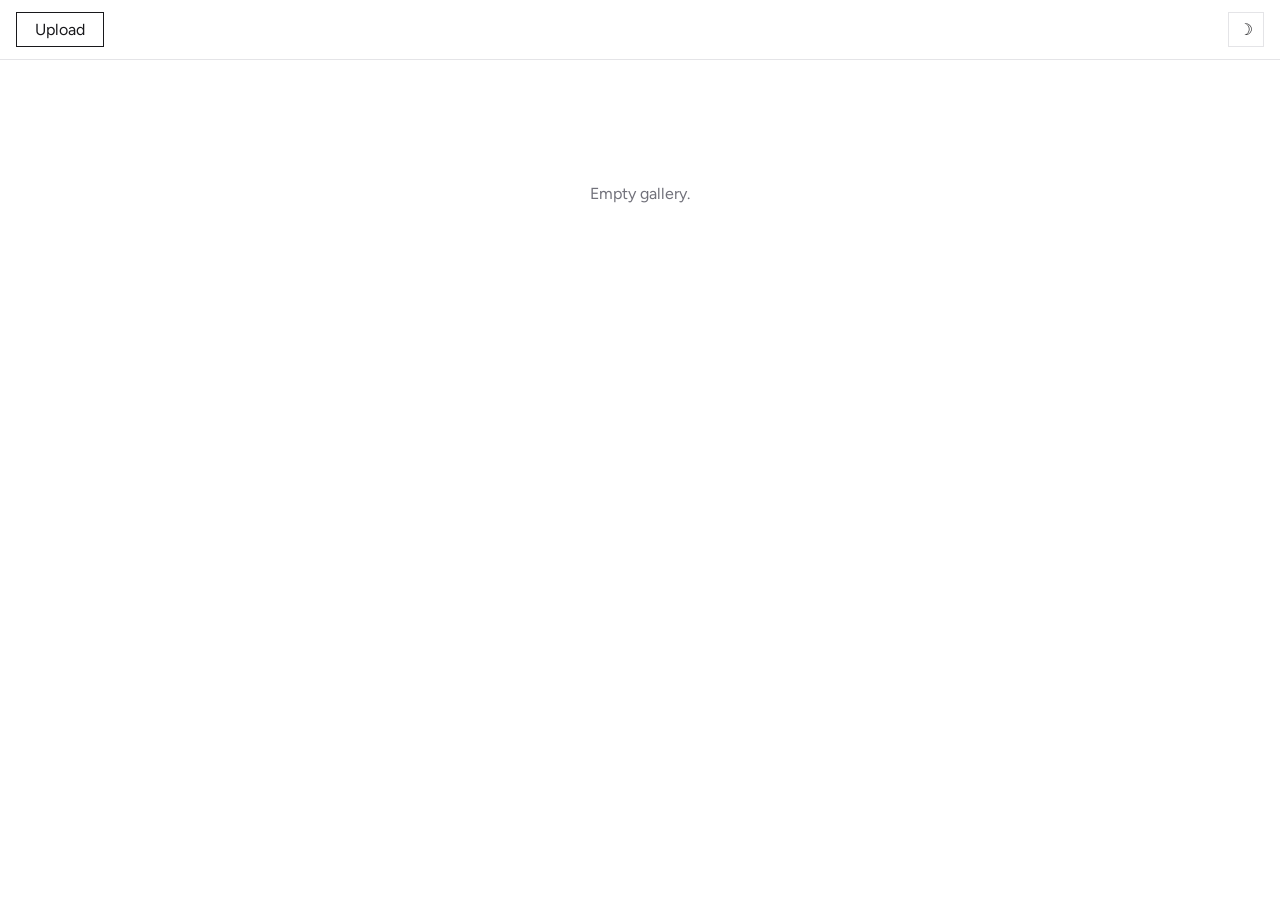
==== index.html @ 34f26216 "fix: migrate legacy DBs and bound abandoned upload parts - db::open now adds pass_hash, rebuilds the" ====
<!DOCTYPE html>
<html lang="en" data-theme="light">
<head>
<meta charset="utf-8">
<meta name="viewport" content="width=device-width, initial-scale=1">
<title>Photos</title>
<link rel="stylesheet" href="./styles.css">
<script>
try {
  var saved = localStorage.getItem("theme");
  document.documentElement.dataset.theme =
    saved === "light" || saved === "dark" ? saved :
    (matchMedia("(prefers-color-scheme: dark)").matches ? "dark" : "light");
} catch (_) { document.documentElement.dataset.theme = "light"; }
</script>
</head>
<body>
<div id="key-banner" role="status" hidden>
  <span>Your key: <code id="key-banner-key"></code> &mdash; save it; it is the only way to edit this gallery.</span>
  <button id="key-banner-close" type="button" aria-label="Dismiss">&times;</button>
</div>
<header id="topbar">
  <button id="upload-btn" type="button">Upload</button>
  <input type="file" id="file-input" multiple hidden>
  <button id="edit-btn" type="button" hidden>Edit</button>
  <span id="gallery-label"></span>
  <div id="actions">
    <button id="theme-btn" type="button" aria-label="Toggle theme">&#9789;</button>
  </div>
</header>
<div id="editbar" hidden>
  <span id="sel-count">0 selected</span>
  <label id="public-row" title="Anyone with the link can view this gallery">
    <input type="checkbox" id="public-check"> Public
  </label>
  <span id="edit-status" role="status"></span>
  <button id="lock-btn" type="button">Protect</button>
  <button id="delete-btn" type="button">Delete</button>
  <button id="delete-gallery-btn" type="button">Delete gallery</button>
  <button id="done-btn" type="button">Done</button>
</div>
<main id="main">
  <p id="upload-status" role="status"></p>
  <p id="empty" hidden>Empty gallery.</p>
  <div id="grid"></div>
  <button id="load-more" type="button" hidden>Load more</button>
</main>
<dialog id="key-dialog" aria-labelledby="key-title">
  <form method="dialog" id="key-form">
    <h2 id="key-title">Gallery key</h2>
    <input type="text" id="key-input" autocomplete="off" autocapitalize="none" autocorrect="off" spellcheck="false" maxlength="128">
    <p id="key-help">6-128 ASCII characters, no spaces or accents. For a new key use at least 12, with a capital letter and a symbol (like Sunset-Beach-42). Save it; it is the only way to edit this gallery.</p>
    <p id="key-error" role="alert"></p>
    <div id="key-actions">
      <button id="key-confirm" value="default" type="submit">Continue</button>
    </div>
  </form>
</dialog>
<dialog id="pass-dialog" aria-labelledby="pass-title">
  <form method="dialog" id="pass-form">
    <h2 id="pass-title">Locked gallery</h2>
    <p>This gallery is password-protected. Enter the gallery password to view it. The owner key always works too.</p>
    <input type="password" id="pass-input" placeholder="Gallery password" autocomplete="off">
    <p id="pass-error" role="alert"></p>
    <div id="key-actions">
      <button id="pass-cancel" value="cancel" type="button">Cancel</button>
      <button id="pass-confirm" value="unlock" type="submit">Unlock</button>
    </div>
  </form>
</dialog>
<dialog id="setpass-dialog" aria-labelledby="setpass-title">
  <form method="dialog" id="setpass-form">
    <h2 id="setpass-title">Protect gallery</h2>
    <p id="setpass-help">Viewers will need this password to open the gallery.</p>
    <input type="password" id="setpass-input" placeholder="New password" autocomplete="new-password">
    <p id="setpass-error" role="alert"></p>
    <div id="key-actions">
      <button id="setpass-cancel" value="cancel" type="button">Cancel</button>
      <button id="setpass-confirm" value="default" type="submit">Save</button>
      <button id="setpass-remove" value="remove" formnovalidate type="submit" hidden>Remove protection</button>
    </div>
  </form>
</dialog>
<dialog id="confirm-dialog" aria-labelledby="confirm-title">
  <form method="dialog" id="confirm-form">
    <h2 id="confirm-title">Delete photos?</h2>
    <p id="confirm-text">This cannot be undone.</p>
    <div id="key-actions">
      <button value="cancel" formnovalidate type="submit">Cancel</button>
      <button id="confirm-yes" value="default" type="submit">Delete</button>
    </div>
  </form>
</dialog>
<div id="lightbox" role="dialog" aria-modal="true" aria-label="Photo viewer" hidden>
  <button id="close" aria-label="Close">&times;</button>
  <button id="prev" aria-label="Previous">&lsaquo;</button>
  <div id="viewport"></div>
  <button id="next" aria-label="Next">&rsaquo;</button>
  <div id="counter"></div>
</div>
<script src="./app.js"></script>
</body>
</html>
---- styles.css ----
@font-face {
  font-family: "Figtree";
  src: url("./fonts/Figtree-400.woff2") format("woff2");
  font-weight: 400;
  font-style: normal;
  font-display: swap;
}
@font-face {
  font-family: "Figtree";
  src: url("./fonts/Figtree-500.woff2") format("woff2");
  font-weight: 500;
  font-style: normal;
  font-display: swap;
}
@font-face {
  font-family: "Figtree";
  src: url("./fonts/Figtree-600.woff2") format("woff2");
  font-weight: 600;
  font-style: normal;
  font-display: swap;
}

:root {
  color-scheme: light;
  --bg: #fff;
  --surface: #f4f4f5;
  --fg: #18181b;
  --muted: #71717a;
  --border: #e4e4e7;
  --input-bg: #fff;
  --accent: #2563eb;
}
:root[data-theme="dark"] {
  color-scheme: dark;
  --bg: #101013;
  --surface: #1b1b1f;
  --fg: #f4f4f5;
  --muted: #a1a1aa;
  --border: #2e2e34;
  --input-bg: #1b1b1f;
  --accent: #3b82f6;
}

* { box-sizing: border-box; }
body {
  margin: 0;
  min-height: 100vh;
  display: flex;
  flex-direction: column;
  font-family: "Figtree", system-ui, -apple-system, sans-serif;
  background: var(--bg);
  color: var(--fg);
}
button { font: inherit; }
:focus-visible { outline: 2px solid var(--accent); outline-offset: 2px; }

#key-banner {
  display: flex;
  align-items: center;
  gap: 12px;
  flex-wrap: wrap;
  padding: 10px 16px;
  background: var(--surface);
  border-bottom: 1px solid var(--accent);
  font-size: 13px;
}
#key-banner[hidden] { display: none; }
#key-banner span { flex: 1 1 auto; }
#key-banner code {
  font-family: ui-monospace, monospace;
  padding: 2px 6px;
  background: var(--bg);
  border: 1px solid var(--border);
}
#key-banner button {
  background: transparent;
  color: var(--fg);
  border: 1px solid var(--border);
  padding: 4px 10px;
  cursor: pointer;
}
#key-banner button:hover { background: var(--bg); }
#topbar {
  display: flex;
  align-items: center;
  gap: 16px;
  flex-wrap: wrap;
  padding: 12px 16px;
  border-bottom: 1px solid var(--border);
  position: sticky;
  top: 0;
  background: var(--bg);
  z-index: 5;
}
#gallery-label { font-weight: 600; font-size: 15px; }
#gallery-label:empty { display: none; }
#actions { display: flex; gap: 8px; align-items: center; margin-left: auto; }

input[type="password"], #key-input {
  font: inherit;
  color: var(--fg);
  background: var(--input-bg);
  border: 1px solid var(--border);
  padding: 7px 10px;
  border-radius: 0;
}

#theme-btn, dialog button {
  background: transparent;
  color: var(--fg);
  border: 1px solid var(--border);
  padding: 7px 12px;
  border-radius: 0;
  cursor: pointer;
}
#theme-btn:hover, dialog button:hover { background: var(--surface); }
#theme-btn { padding: 7px 10px; }

#upload-btn {
  display: inline-block;
  background: transparent;
  color: var(--fg);
  font-weight: 400;
  text-align: center;
  border: 1px solid var(--fg);
  padding: 7px 18px;
  border-radius: 0;
  cursor: pointer;
}
#main { flex: 1; padding: 16px; }

#key-help { margin: 0 0 4px; }
#empty { color: var(--muted); margin: 12vh auto; text-align: center; }
#empty[hidden] { display: none; }
/* Fixed banner: edit controls are always reachable, never scrolled away. */
#editbar {
  position: fixed;
  left: 0;
  right: 0;
  bottom: 0;
  z-index: 15;
  display: flex;
  align-items: center;
  flex-wrap: wrap;
  gap: 8px 12px;
  padding: 10px 16px calc(10px + env(safe-area-inset-bottom));
  border-top: 1px solid var(--border);
  background: var(--bg);
  box-shadow: 0 -6px 20px rgba(0, 0, 0, 0.08);
  font-size: 13px;
  color: var(--muted);
}
#editbar[hidden] { display: none; }
#sel-count { flex: 1 1 auto; }
#public-row { display: flex; align-items: center; gap: 6px; cursor: pointer; }
#public-row input { accent-color: var(--accent); }
#edit-status { color: var(--muted); }
#edit-status:empty { display: none; }
body.editing #main { padding-bottom: 150px; }
#editbar button, #edit-btn {
  background: transparent;
  color: var(--fg);
  border: 1px solid var(--fg);
  padding: 7px 18px;
  border-radius: 0;
  cursor: pointer;
  text-align: center;
}
#editbar button:hover, #edit-btn:hover { background: var(--surface); }
#editbar button:disabled { opacity: 0.4; cursor: default; }
#delete-btn { border-color: #dc2626; color: #dc2626; }
#delete-gallery-btn { border-color: #dc2626; color: #dc2626; }
:root[data-theme="dark"] #delete-btn { border-color: #f87171; color: #f87171; }
:root[data-theme="dark"] #delete-gallery-btn { border-color: #f87171; color: #f87171; }

.tile { position: relative; }
.tile .tick {
  display: none;
  position: absolute;
  top: 6px;
  left: 6px;
  width: 22px;
  height: 22px;
  line-height: 22px;
  text-align: center;
  font-size: 14px;
  background: var(--bg);
  color: var(--fg);
  border: 1px solid var(--fg);
  border-radius: 50%;
}
.tile.selected .tick { display: block; background: var(--fg); color: var(--bg); }
.tile.selected img { outline: 2px solid var(--fg); outline-offset: -2px; opacity: 0.85; }

#confirm-dialog { border: 1px solid var(--border); background: var(--bg); color: var(--fg); padding: 20px; max-width: 340px; }
#confirm-dialog::backdrop { background: rgba(0, 0, 0, 0.5); }
#confirm-dialog h2 { font-size: 16px; margin: 0 0 8px; }
#confirm-dialog p { font-size: 13px; color: var(--muted); }
#upload-status:empty { display: none; }
#key-error { color: #dc2626; min-height: 1em; }
:root[data-theme="dark"] #key-error { color: #f87171; }

#key-dialog { border: 1px solid var(--border); background: var(--bg); color: var(--fg); padding: 20px; max-width: 340px; }
#key-dialog::backdrop { background: rgba(0, 0, 0, 0.5); }
#key-dialog h2 { font-size: 16px; margin: 0 0 8px; }
#key-dialog p { font-size: 13px; color: var(--muted); }
#key-input { width: 100%; margin: 8px 0; font-family: ui-monospace, monospace; letter-spacing: 0.02em; }
#key-actions { display: flex; gap: 8px; justify-content: flex-end; margin-top: 8px; }

#grid { display: grid; grid-template-columns: repeat(auto-fill, minmax(200px, 1fr)); gap: 8px; }
#load-more {
  display: block; margin: 16px auto; padding: 9px 18px;
  background: transparent; color: var(--fg); border: 1px solid var(--border); cursor: pointer;
}
#load-more[hidden] { display: none; }
#load-more:hover { background: var(--surface); }
.tile { padding: 0; border: 0; cursor: pointer; background: var(--surface); overflow: hidden; }
.tile img, .tile video { width: 100%; aspect-ratio: 1 / 1; object-fit: cover; display: block; background: var(--surface); color: transparent; }
.tile video { pointer-events: none; }
.tile .file-generic {
  width: 100%; aspect-ratio: 1 / 1; display: flex; align-items: center; justify-content: center;
  padding: 12px; font-size: 13px; color: var(--muted); word-break: break-all; text-align: center;
}
#lightbox { position: fixed; inset: 0; background: rgba(0, 0, 0, 0.92); display: flex; align-items: center; justify-content: center; gap: 12px; z-index: 10; }
#lightbox[hidden] { display: none; }
#viewport {
  flex: 1; display: flex; align-items: center; justify-content: center;
  max-width: calc(100vw - 120px); max-height: 88vh; min-height: 60vh;
}
#viewport img, #viewport video { max-width: 100%; max-height: 88vh; object-fit: contain; display: block; }
#viewport video { pointer-events: auto; }
#viewport .file-generic { color: #fff; font-size: 15px; max-width: 60vw; word-break: break-all; text-align: center; }
#viewport audio {
  width: min(60vw, 400px);
  background: rgba(255, 255, 255, 0.12);
  padding: 12px 16px;
}
#viewport pre {
  max-width: 100%; width: min(80ch, 100%); max-height: 88vh; overflow: auto;
  background: rgba(255, 255, 255, 0.08); color: #eee; font-size: 13px; text-align: left;
  padding: 20px 24px; margin: 0; white-space: pre-wrap; word-break: break-word;
  border-radius: 4px;
}
#viewport .file-generic a { display: block; margin-top: 12px; color: #fff; }
#prev, #next, #close { background: rgba(255, 255, 255, 0.12); color: #fff; border: 0; font-size: 20px; padding: 8px 14px; border-radius: 0; cursor: pointer; }
#prev:hover, #next:hover, #close:hover { background: rgba(255, 255, 255, 0.22); }
#close { position: absolute; top: 12px; left: 12px; }
#counter { position: absolute; bottom: 12px; left: 50%; transform: translateX(-50%); color: #fff; font-size: 14px; }

@media (max-width: 640px) {
  #grid { grid-template-columns: repeat(auto-fill, minmax(120px, 1fr)); }
}
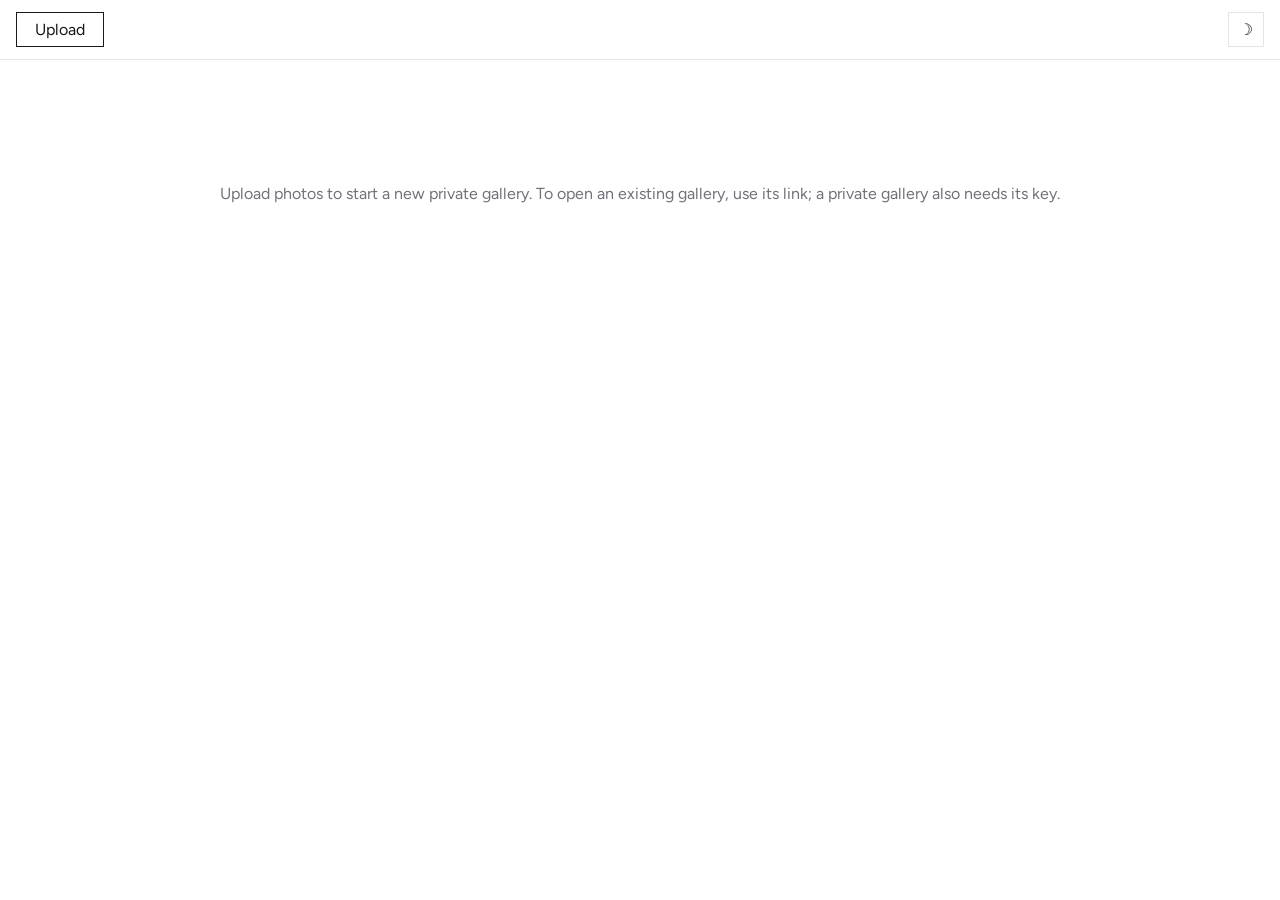
==== commit 03536927: "fix: fail closed on DB errors, reconcile backups, clarify key UX - db: gallery reads return Result i" ====
--- a/index.html
+++ b/index.html
@@ -16,7 +16,8 @@
 </head>
 <body>
 <div id="key-banner" role="status" hidden>
-  <span>Your key: <code id="key-banner-key"></code> &mdash; save it; it is the only way to edit this gallery.</span>
+  <span>Your key: <code id="key-banner-key"></code> &mdash; save it; it is the only way to edit this gallery. <span id="key-banner-hint"></span></span>
+  <button id="key-banner-copy" type="button">Copy key</button>
   <button id="key-banner-close" type="button" aria-label="Dismiss">&times;</button>
 </div>
 <header id="topbar">
@@ -24,16 +25,20 @@
   <input type="file" id="file-input" multiple hidden>
   <button id="edit-btn" type="button" hidden>Edit</button>
   <span id="gallery-label"></span>
+  <span id="gallery-state" hidden></span>
   <div id="actions">
+    <a id="home-link" href="./" hidden>Home</a>
+    <button id="copy-link-btn" type="button" hidden>Copy link</button>
     <button id="theme-btn" type="button" aria-label="Toggle theme">&#9789;</button>
   </div>
 </header>
 <div id="editbar" hidden>
   <span id="sel-count">0 selected</span>
-  <label id="public-row" title="Anyone with the link can view this gallery">
+  <label id="public-row" title="Anyone with the link can view this gallery. A viewer password may still be required.">
     <input type="checkbox" id="public-check"> Public
   </label>
   <span id="edit-status" role="status"></span>
+  <button id="show-key-btn" type="button">Show key</button>
   <button id="lock-btn" type="button">Protect</button>
   <button id="delete-btn" type="button">Delete</button>
   <button id="delete-gallery-btn" type="button">Delete gallery</button>
@@ -52,6 +57,7 @@
     <p id="key-help">6-128 ASCII characters, no spaces or accents. For a new key use at least 12, with a capital letter and a symbol (like Sunset-Beach-42). Save it; it is the only way to edit this gallery.</p>
     <p id="key-error" role="alert"></p>
     <div id="key-actions">
+      <button id="key-cancel" value="cancel" type="button">Cancel</button>
       <button id="key-confirm" value="default" type="submit">Continue</button>
     </div>
   </form>
@@ -72,6 +78,7 @@
   <form method="dialog" id="setpass-form">
     <h2 id="setpass-title">Protect gallery</h2>
     <p id="setpass-help">Viewers will need this password to open the gallery.</p>
+    <p id="setpass-private" hidden><button id="setpass-public" type="button">Make public</button></p>
     <input type="password" id="setpass-input" placeholder="New password" autocomplete="new-password">
     <p id="setpass-error" role="alert"></p>
     <div id="key-actions">
--- a/styles.css
+++ b/styles.css
@@ -72,6 +72,7 @@
   background: var(--bg);
   border: 1px solid var(--border);
 }
+#key-banner-hint { color: var(--muted); }
 #key-banner button {
   background: transparent;
   color: var(--fg);
@@ -94,6 +95,14 @@
 }
 #gallery-label { font-weight: 600; font-size: 15px; }
 #gallery-label:empty { display: none; }
+#gallery-state {
+  font-size: 12px;
+  color: var(--muted);
+  border: 1px solid var(--border);
+  padding: 3px 8px;
+  white-space: nowrap;
+}
+#gallery-state[hidden] { display: none; }
 #actions { display: flex; gap: 8px; align-items: center; margin-left: auto; }
 
 input[type="password"], #key-input {
@@ -105,7 +114,7 @@
   border-radius: 0;
 }
 
-#theme-btn, dialog button {
+#theme-btn, #copy-link-btn, dialog button {
   background: transparent;
   color: var(--fg);
   border: 1px solid var(--border);
@@ -113,7 +122,13 @@
   border-radius: 0;
   cursor: pointer;
 }
-#theme-btn:hover, dialog button:hover { background: var(--surface); }
+#home-link {
+  color: var(--fg);
+  border: 1px solid var(--border);
+  padding: 7px 12px;
+  text-decoration: none;
+}
+#theme-btn:hover, #home-link:hover, #copy-link-btn:hover, dialog button:hover { background: var(--surface); }
 #theme-btn { padding: 7px 10px; }
 
 #upload-btn {
@@ -127,6 +142,7 @@
   border-radius: 0;
   cursor: pointer;
 }
+#upload-btn:disabled { opacity: 0.4; cursor: default; }
 #main { flex: 1; padding: 16px; }
 
 #key-help { margin: 0 0 4px; }
@@ -192,19 +208,16 @@
 .tile.selected .tick { display: block; background: var(--fg); color: var(--bg); }
 .tile.selected img { outline: 2px solid var(--fg); outline-offset: -2px; opacity: 0.85; }
 
-#confirm-dialog { border: 1px solid var(--border); background: var(--bg); color: var(--fg); padding: 20px; max-width: 340px; }
-#confirm-dialog::backdrop { background: rgba(0, 0, 0, 0.5); }
-#confirm-dialog h2 { font-size: 16px; margin: 0 0 8px; }
-#confirm-dialog p { font-size: 13px; color: var(--muted); }
+dialog { border: 1px solid var(--border); background: var(--bg); color: var(--fg); padding: 20px; max-width: 340px; }
+dialog::backdrop { background: rgba(0, 0, 0, 0.5); }
+dialog h2 { font-size: 16px; margin: 0 0 8px; }
+dialog p { font-size: 13px; color: var(--muted); }
 #upload-status:empty { display: none; }
 #key-error { color: #dc2626; min-height: 1em; }
 :root[data-theme="dark"] #key-error { color: #f87171; }
 
-#key-dialog { border: 1px solid var(--border); background: var(--bg); color: var(--fg); padding: 20px; max-width: 340px; }
-#key-dialog::backdrop { background: rgba(0, 0, 0, 0.5); }
-#key-dialog h2 { font-size: 16px; margin: 0 0 8px; }
-#key-dialog p { font-size: 13px; color: var(--muted); }
 #key-input { width: 100%; margin: 8px 0; font-family: ui-monospace, monospace; letter-spacing: 0.02em; }
+#setpass-private { margin: 8px 0 0; }
 #key-actions { display: flex; gap: 8px; justify-content: flex-end; margin-top: 8px; }
 
 #grid { display: grid; grid-template-columns: repeat(auto-fill, minmax(200px, 1fr)); gap: 8px; }
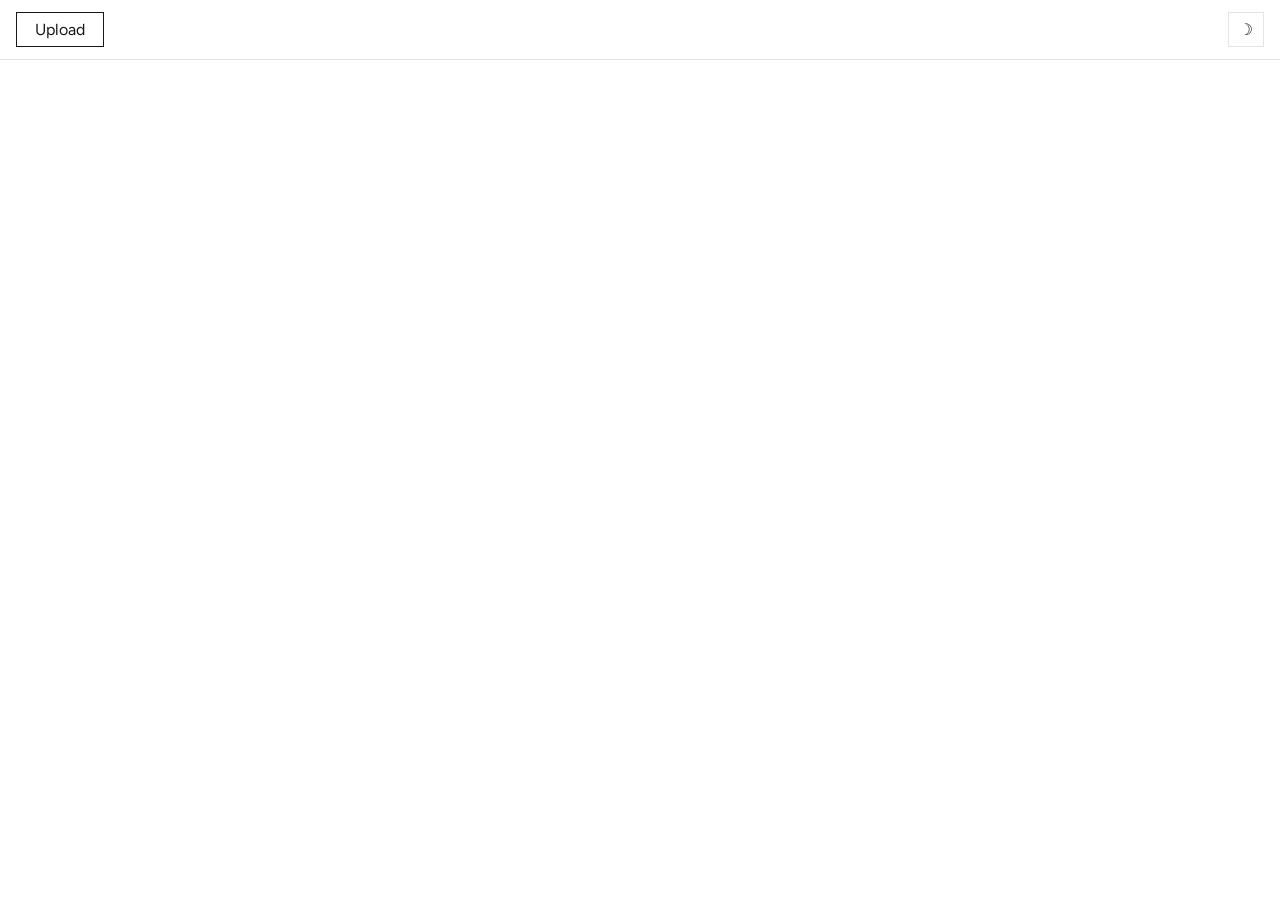
==== commit 739646e9: "Fix invite code entry and simplify gallery prompts - Normalize configured invite codes and show clea" ====
--- a/index.html
+++ b/index.html
@@ -53,8 +53,8 @@
 <dialog id="key-dialog" aria-labelledby="key-title">
   <form method="dialog" id="key-form">
     <h2 id="key-title">Gallery key</h2>
-    <input type="text" id="key-input" autocomplete="off" autocapitalize="none" autocorrect="off" spellcheck="false" maxlength="128">
-    <p id="key-help">6-128 ASCII characters, no spaces or accents. For a new key use at least 12, with a capital letter and a symbol (like Sunset-Beach-42). Save it; it is the only way to edit this gallery.</p>
+    <input type="text" id="key-input" aria-labelledby="key-title" aria-describedby="key-help" autocomplete="off" autocapitalize="none" autocorrect="off" spellcheck="false" maxlength="128">
+    <p id="key-help"></p>
     <p id="key-error" role="alert"></p>
     <div id="key-actions">
       <button id="key-cancel" value="cancel" type="button">Cancel</button>
@@ -65,8 +65,8 @@
 <dialog id="pass-dialog" aria-labelledby="pass-title">
   <form method="dialog" id="pass-form">
     <h2 id="pass-title">Locked gallery</h2>
-    <p>This gallery is password-protected. Enter the gallery password to view it. The owner key always works too.</p>
-    <input type="password" id="pass-input" placeholder="Gallery password" autocomplete="off">
+    <p id="pass-help">This gallery is password-protected. Enter the gallery password to view it. The owner key always works too.</p>
+    <input type="password" id="pass-input" aria-label="Gallery password" aria-describedby="pass-help" placeholder="Gallery password" autocomplete="off">
     <p id="pass-error" role="alert"></p>
     <div id="key-actions">
       <button id="pass-cancel" value="cancel" type="button">Cancel</button>
@@ -79,7 +79,7 @@
     <h2 id="setpass-title">Protect gallery</h2>
     <p id="setpass-help">Viewers will need this password to open the gallery.</p>
     <p id="setpass-private" hidden><button id="setpass-public" type="button">Make public</button></p>
-    <input type="password" id="setpass-input" placeholder="New password" autocomplete="new-password">
+    <input type="password" id="setpass-input" aria-label="New gallery password" aria-describedby="setpass-help" placeholder="New password" autocomplete="new-password">
     <p id="setpass-error" role="alert"></p>
     <div id="key-actions">
       <button id="setpass-cancel" value="cancel" type="button">Cancel</button>
@@ -98,13 +98,13 @@
     </div>
   </form>
 </dialog>
-<div id="lightbox" role="dialog" aria-modal="true" aria-label="Photo viewer" hidden>
+<dialog id="lightbox" aria-label="Photo viewer">
   <button id="close" aria-label="Close">&times;</button>
   <button id="prev" aria-label="Previous">&lsaquo;</button>
   <div id="viewport"></div>
   <button id="next" aria-label="Next">&rsaquo;</button>
   <div id="counter"></div>
-</div>
+</dialog>
 <script src="./app.js"></script>
 </body>
 </html>
--- a/styles.css
+++ b/styles.css
@@ -234,8 +234,13 @@
   width: 100%; aspect-ratio: 1 / 1; display: flex; align-items: center; justify-content: center;
   padding: 12px; font-size: 13px; color: var(--muted); word-break: break-all; text-align: center;
 }
-#lightbox { position: fixed; inset: 0; background: rgba(0, 0, 0, 0.92); display: flex; align-items: center; justify-content: center; gap: 12px; z-index: 10; }
-#lightbox[hidden] { display: none; }
+#lightbox {
+  position: fixed; inset: 0; width: 100%; height: 100%; max-width: none; max-height: none;
+  margin: 0; padding: 0; border: 0; background: rgba(0, 0, 0, 0.92);
+  display: flex; align-items: center; justify-content: center; gap: 12px; z-index: 10;
+}
+#lightbox:not([open]) { display: none; }
+#lightbox::backdrop { background: rgba(0, 0, 0, 0.5); }
 #viewport {
   flex: 1; display: flex; align-items: center; justify-content: center;
   max-width: calc(100vw - 120px); max-height: 88vh; min-height: 60vh;
@@ -248,8 +253,13 @@
   background: rgba(255, 255, 255, 0.12);
   padding: 12px 16px;
 }
+#viewport .text-preview {
+  display: flex; flex-direction: column; align-items: center; gap: 8px;
+  max-width: 100%; max-height: 88vh; color: #fff;
+}
+#viewport .text-preview a { color: inherit; }
 #viewport pre {
-  max-width: 100%; width: min(80ch, 100%); max-height: 88vh; overflow: auto;
+  box-sizing: border-box; max-width: 100%; width: min(80ch, 100%); min-height: 0; overflow: auto;
   background: rgba(255, 255, 255, 0.08); color: #eee; font-size: 13px; text-align: left;
   padding: 20px 24px; margin: 0; white-space: pre-wrap; word-break: break-word;
   border-radius: 4px;
